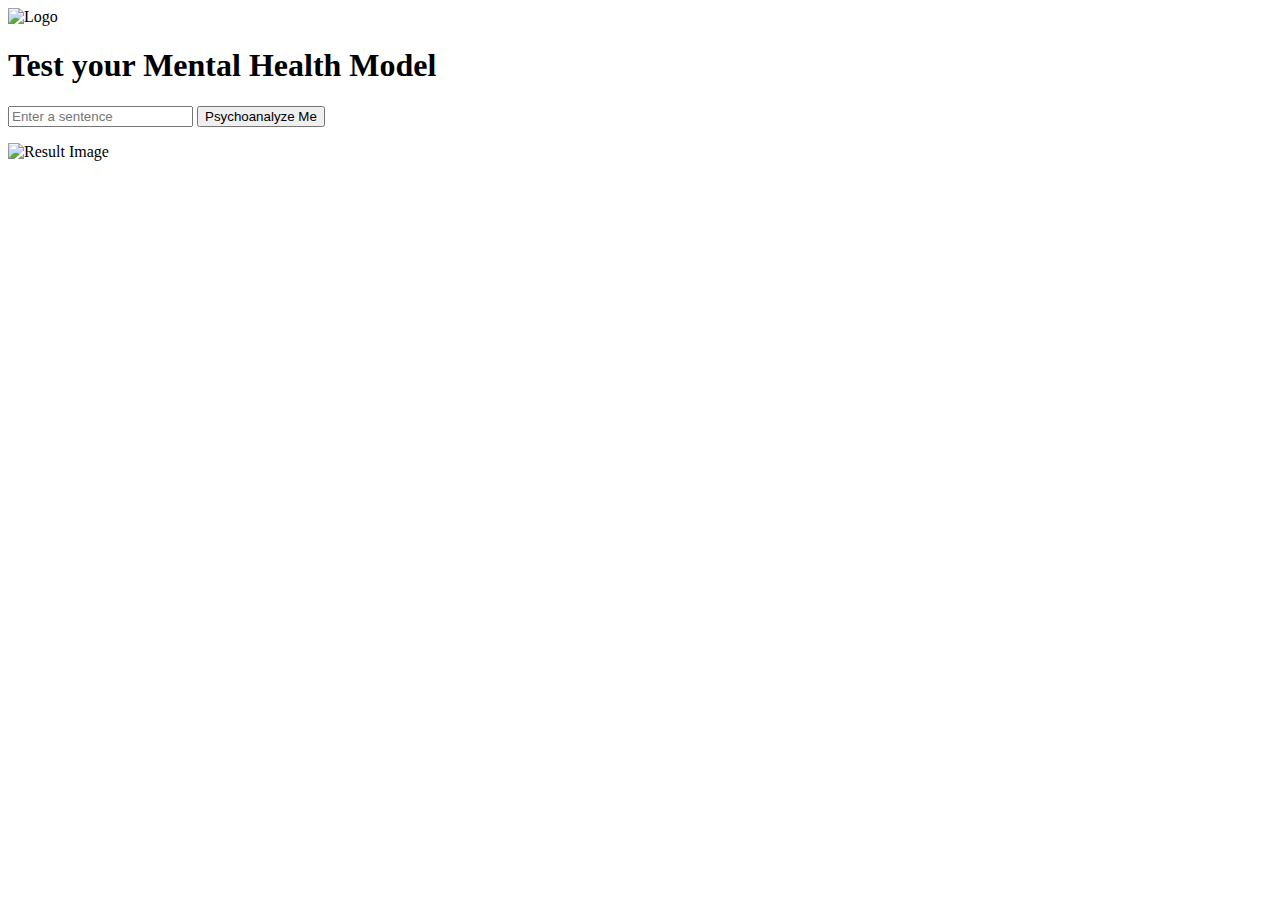
==== static/index.html @ 81b33aaa "just code" ====
<!DOCTYPE html>
<html lang="en">
<head>
    <meta charset="UTF-8">
    <meta name="viewport" content="width=device-width, initial-scale=1.0">
    <title>Test your Mental Health Model</title>
    <link rel="stylesheet" href="/ui/styles.css">
</head>
<body>
    <div class="top-bar">
        <img src="/images/logo.webp" alt="Logo" class="logo">
        <h1 class="title">Test your Mental Health Model</h1>
    </div>
    <div class="content">
        <input type="text" id="sentence-input" placeholder="Enter a sentence">
        <button id="analyze-button">Psychoanalyze Me</button>
    </div>
    <div class="result">
        <p id="result-text"></p>
        <img id="result-image" src="" alt="Result Image">
    </div>
    <script src="/ui/script.js"></script>
</body>
</html>
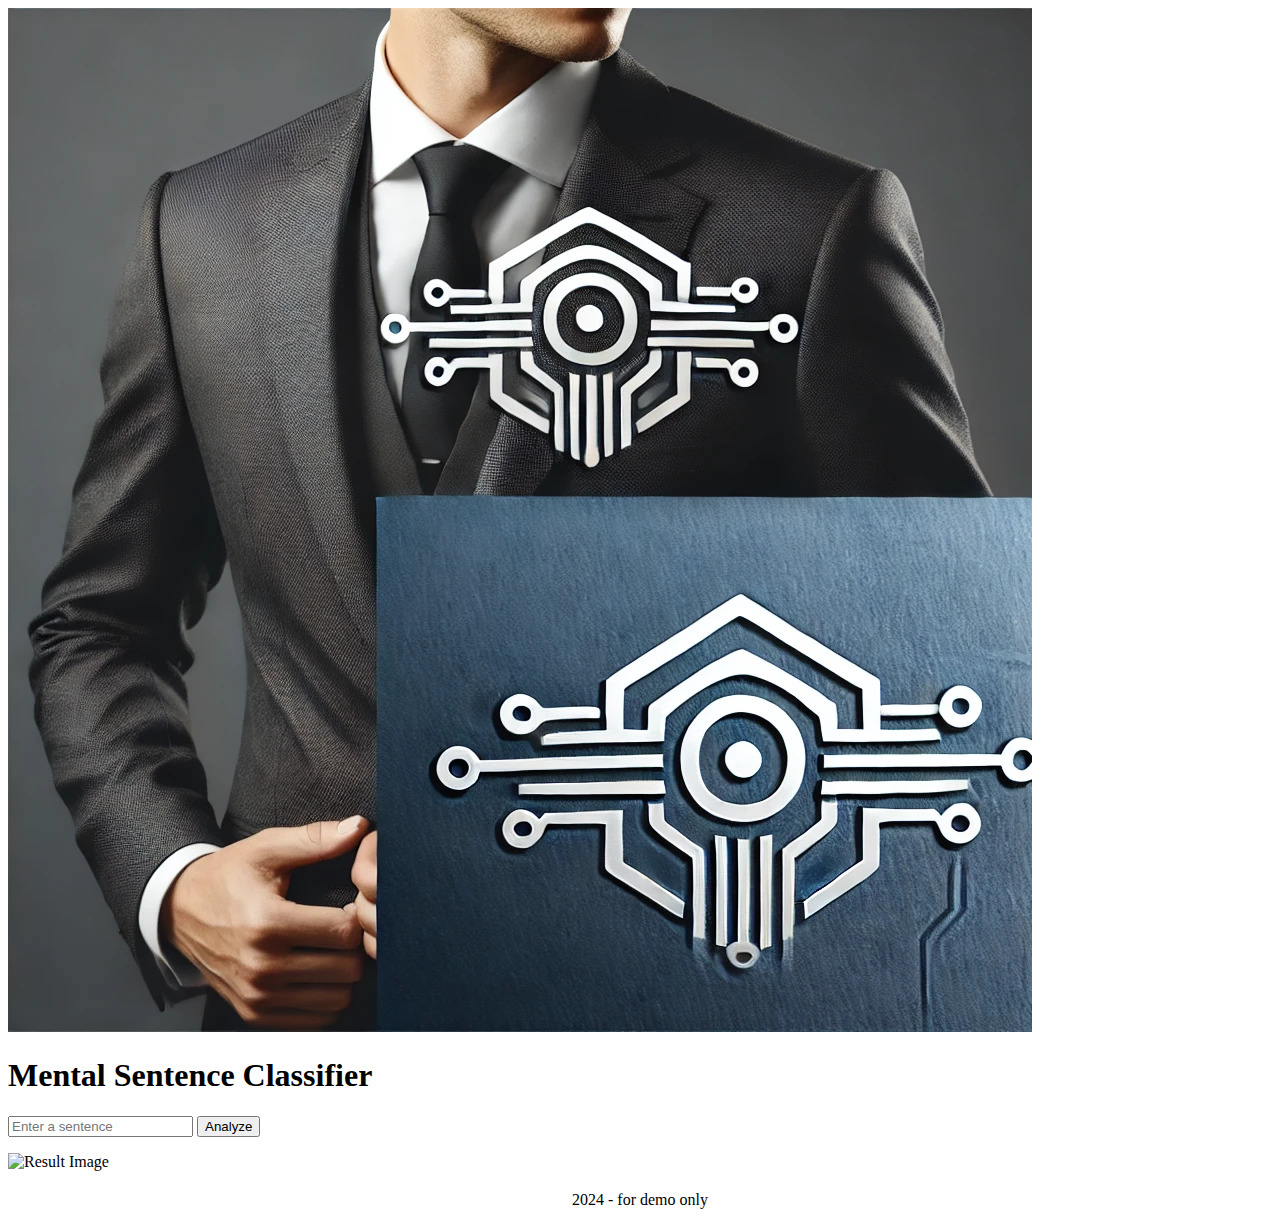
==== commit 6602e001: "set up ports" ====
--- a/static/index.html
+++ b/static/index.html
@@ -3,22 +3,28 @@
 <head>
     <meta charset="UTF-8">
     <meta name="viewport" content="width=device-width, initial-scale=1.0">
-    <title>Test your Mental Health Model</title>
+    <title>Mental Sentence Classifier</title>
     <link rel="stylesheet" href="/ui/styles.css">
 </head>
 <body>
     <div class="top-bar">
         <img src="/images/logo.webp" alt="Logo" class="logo">
-        <h1 class="title">Test your Mental Health Model</h1>
+        <h1 class="title">Mental Sentence Classifier</h1>
     </div>
     <div class="content">
         <input type="text" id="sentence-input" placeholder="Enter a sentence">
-        <button id="analyze-button">Psychoanalyze Me</button>
+        <button id="analyze-button">Analyze</button>
     </div>
     <div class="result">
         <p id="result-text"></p>
         <img id="result-image" src="" alt="Result Image">
     </div>
+
+    <!-- Footer section -->
+    <footer style="text-align: center; margin-top: 20px;">
+        <p>2024 - for demo only</p>
+    </footer>
+
     <script src="/ui/script.js"></script>
 </body>
-</html>+</html>
